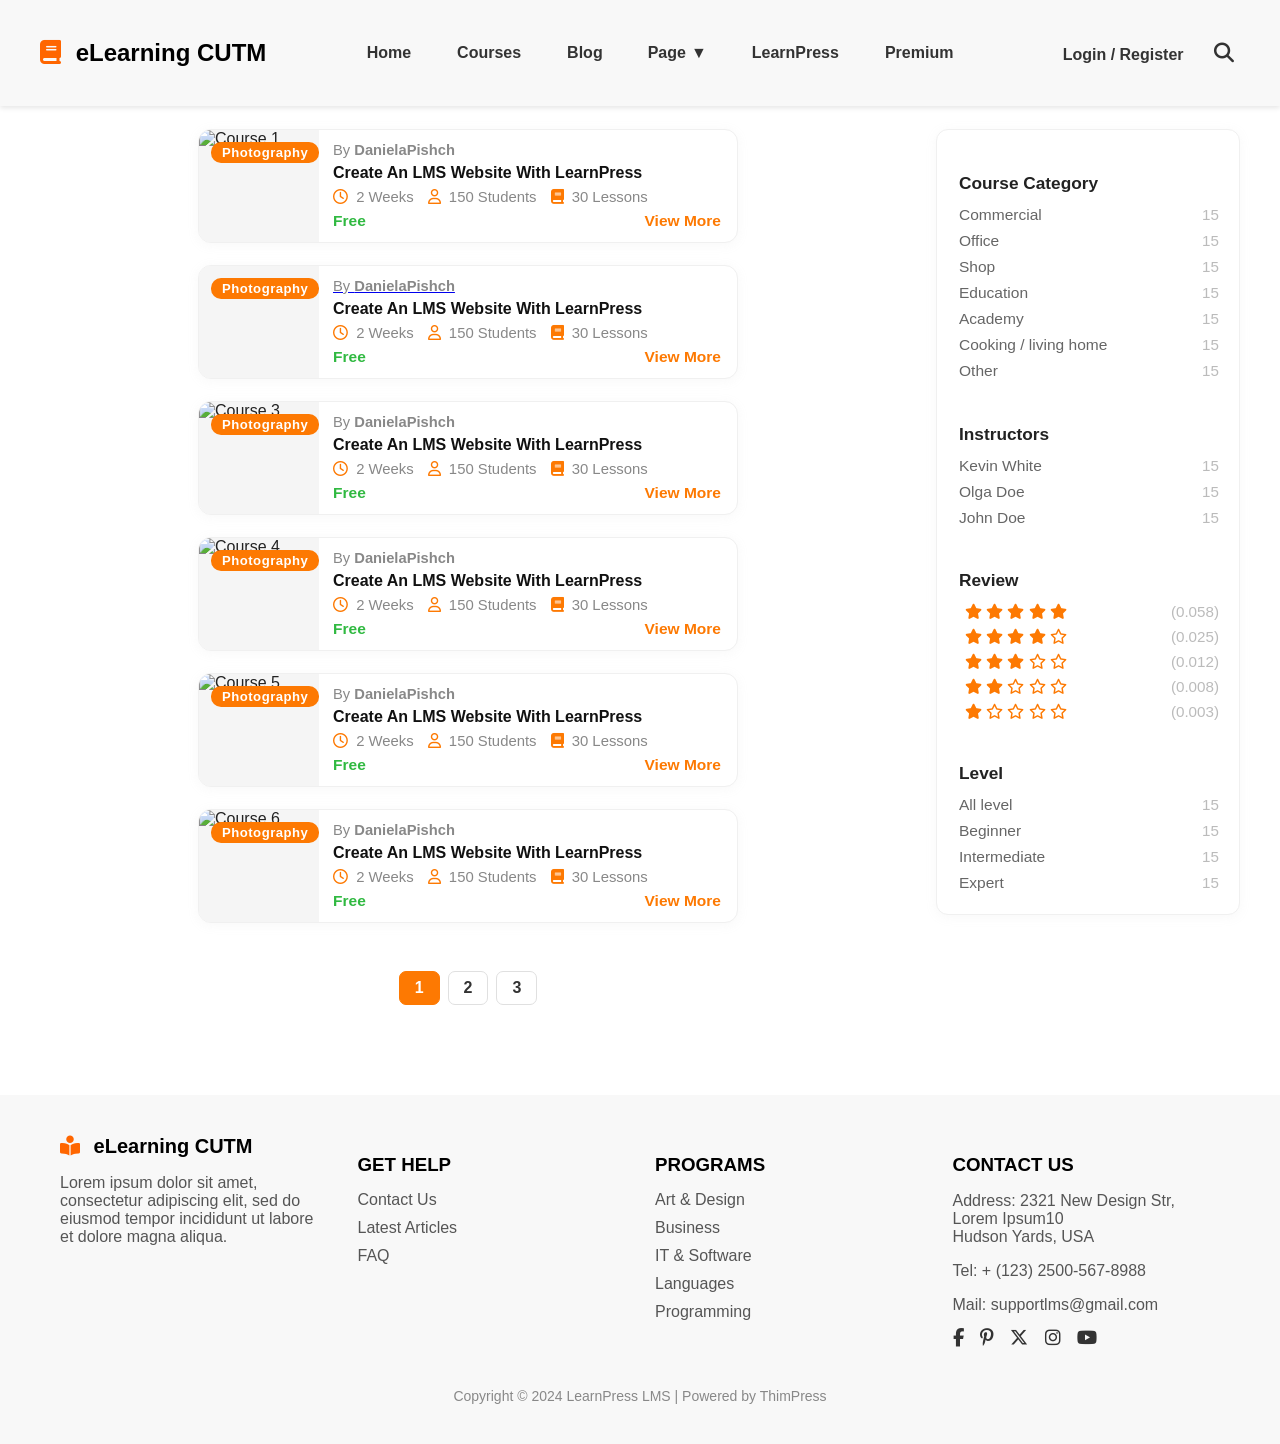
==== courses.html @ 87c34649 "Am adaugat intregul site final" ====
<!DOCTYPE html>
<html lang="en">
<head>
    <meta charset="UTF-8">
    <meta name="viewport" content="width=device-width, initial-scale=1.0">
    <title>All Courses - eLearning CUTM</title>
    <link rel="stylesheet" href="course.css">
    <!-- Font Awesome for icons -->
    <link rel="stylesheet" href="https://cdnjs.cloudflare.com/ajax/libs/font-awesome/6.4.2/css/all.min.css">
</head>
<body>
    <header>
        <div class="logo">
          <i class="fas fa-book" style="color: #ff6600; margin-right: 8px;"></i> 
          eLearning CUTM
        </div>
          <nav>
              <ul class="nav-menu">
                  <li><a href="#">Home</a></li>
                  <li><a href="./courses.html" target="_blank">Courses</a></li>
                  <li><a href="#">Blog</a></li>
                  <li class="dropdown">
                    <a href="#">Page <span>&#9660;</span></a>
                    <ul class="dropdown-menu">
                        <li><a href="#">Option 1</a></li>
                        <li><a href="#">Option 2</a></li>
                        <li><a href="#">Option 3</a></li>
                    </ul>
                </li>
                  <li><a href="#">LearnPress</a></li>
                  <li><a href="#">Premium</a></li>
              </ul>
          </nav>
          <div class="auth-links">
              <a href="#">Login / Register</a>
              <button class="search-icon">
                <i class="fa fa-search"></i> 
            </button>
          </div>
  
      </header>

    <main class="courses-main">
        <div class="courses-breadcrumb">
            <span>Course</span>
            <i class="fa-solid fa-chevron-right"></i>
            <span>All Courses</span>
        </div>
        <section class="all-courses-section">
            <div class="all-courses-header">
                <h1>All Courses</h1>
                <div class="courses-search-sort">
                    <input type="text" placeholder="Search..." class="courses-search-input"/>
                    <div class="courses-view-options">
                        <i class="fa-solid fa-th"></i>
                        <i class="fa-solid fa-list"></i>
                    </div>
                </div>
            </div>
            <div class="courses-content">
                <div class="courses-list">
                    <!-- Course Card 1 -->
                    <div class="course-card">
                        <div class="course-thumb">
                            <img src="https://img.freepik.com/free-vector/online-learning-concept-illustration_114360-5327.jpg?w=500" alt="Course 1">
                            <span class="course-category">Photography</span>
                        </div>
                        <div class="course-info">
                            <div class="course-meta">
                                <span>By <b>DanielaPishch</b></span>
                            </div>
                            <a class="course-title" href="https://www.oceantheme.org/images/extensions-wp/thimpress/learnpress-certificates.jpg">Create An LMS Website With LearnPress</a>
                            <div class="course-details">
                                <span><i class="fa-regular fa-clock"></i> 2 Weeks</span>
                                <span><i class="fa-regular fa-user"></i> 150 Students</span>
                                <span><i class="fa-solid fa-book"></i> 30 Lessons</span>
                            </div>
                            <div class="course-bottom">
                                <span class="course-price">Free</span>
                                <a href="#" class="course-view-more">View More</a>
                            </div>
                        </div>
                    </div>
                    <!-- Course Card 2 -->
                    <div class="course-card">
                        <div class="course-thumb">
                            <a  href="https://thimpress.com/wp-content/uploads/2023/09/eduma-marketplace-demo-970-300.webp" alt="Course 2">
                            <span class="course-category">Photography</span>
                        </div>
                        <div class="course-info">
                            <div class="course-meta">
                                <span>By <b>DanielaPishch</b></span>
                            </div>
                            <a class="course-title" href="#">Create An LMS Website With LearnPress</a>
                            <div class="course-details">
                                <span><i class="fa-regular fa-clock"></i> 2 Weeks</span>
                                <span><i class="fa-regular fa-user"></i> 150 Students</span>
                                <span><i class="fa-solid fa-book"></i> 30 Lessons</span>
                            </div>
                            <div class="course-bottom">
                                <span class="course-price">Free</span>
                                <a href="#" class="course-view-more">View More</a>
                            </div>
                        </div>
                    </div>
                    <!-- Course Card 3 -->
                    <div class="course-card">
                        <div class="course-thumb">
                            <img src="https://img.freepik.com/free-photo/side-view-woman-reading-book_23-2149300643.jpg?w=500" alt="Course 3">
                            <span class="course-category">Photography</span>
                        </div>
                        <div class="course-info">
                            <div class="course-meta">
                                <span>By <b>DanielaPishch</b></span>
                            </div>
                            <a class="course-title" href="#">Create An LMS Website With LearnPress</a>
                            <div class="course-details">
                                <span><i class="fa-regular fa-clock"></i> 2 Weeks</span>
                                <span><i class="fa-regular fa-user"></i> 150 Students</span>
                                <span><i class="fa-solid fa-book"></i> 30 Lessons</span>
                            </div>
                            <div class="course-bottom">
                                <span class="course-price">Free</span>
                                <a href="#" class="course-view-more">View More</a>
                            </div>
                        </div>
                    </div>
                    <!-- Course Card 4 -->
                    <div class="course-card">
                        <div class="course-thumb">
                            <img src="https://img.freepik.com/free-photo/portrait-student-girl_23-2148207059.jpg?w=500" alt="Course 4">
                            <span class="course-category">Photography</span>
                        </div>
                        <div class="course-info">
                            <div class="course-meta">
                                <span>By <b>DanielaPishch</b></span>
                            </div>
                            <a class="course-title" href="#">Create An LMS Website With LearnPress</a>
                            <div class="course-details">
                                <span><i class="fa-regular fa-clock"></i> 2 Weeks</span>
                                <span><i class="fa-regular fa-user"></i> 150 Students</span>
                                <span><i class="fa-solid fa-book"></i> 30 Lessons</span>
                            </div>
                            <div class="course-bottom">
                                <span class="course-price">Free</span>
                                <a href="#" class="course-view-more">View More</a>
                            </div>
                        </div>
                    </div>
                    <!-- Course Card 5 -->
                    <div class="course-card">
                        <div class="course-thumb">
                            <img src="https://img.freepik.com/free-photo/close-up-hand-writing-notebook_23-2149300727.jpg?w=500" alt="Course 5">
                            <span class="course-category">Photography</span>
                        </div>
                        <div class="course-info">
                            <div class="course-meta">
                                <span>By <b>DanielaPishch</b></span>
                            </div>
                            <a class="course-title" href="#">Create An LMS Website With LearnPress</a>
                            <div class="course-details">
                                <span><i class="fa-regular fa-clock"></i> 2 Weeks</span>
                                <span><i class="fa-regular fa-user"></i> 150 Students</span>
                                <span><i class="fa-solid fa-book"></i> 30 Lessons</span>
                            </div>
                            <div class="course-bottom">
                                <span class="course-price">Free</span>
                                <a href="#" class="course-view-more">View More</a>
                            </div>
                        </div>
                    </div>
                    <!-- Course Card 6 -->
                    <div class="course-card">
                        <div class="course-thumb">
                            <img src="https://img.freepik.com/free-photo/woman-studying-library_23-2149300637.jpg?w=500" alt="Course 6">
                            <span class="course-category">Photography</span>
                        </div>
                        <div class="course-info">
                            <div class="course-meta">
                                <span>By <b>DanielaPishch</b></span>
                            </div>
                            <a class="course-title" href="#">Create An LMS Website With LearnPress</a>
                            <div class="course-details">
                                <span><i class="fa-regular fa-clock"></i> 2 Weeks</span>
                                <span><i class="fa-regular fa-user"></i> 150 Students</span>
                                <span><i class="fa-solid fa-book"></i> 30 Lessons</span>
                            </div>
                            <div class="course-bottom">
                                <span class="course-price">Free</span>
                                <a href="#" class="course-view-more">View More</a>
                            </div>
                        </div>
                    </div>
                    <!-- Pagination -->
                    <div class="courses-pagination">
                        <a href="#" class="active">1</a>
                        <a href="#">2</a>
                        <a href="#">3</a>
                    </div>
                </div>
                <aside class="courses-sidebar">
                    <div class="sidebar-block">
                        <h3>Course Category</h3>
                        <ul>
                            
                            <li>Commercial <span>15</span></li>
                            <li>Office <span>15</span></li>
                            <li>Shop <span>15</span></li>
                            <li>Education <span>15</span></li>
                            <li>Academy <span>15</span></li>
                            <li>Cooking / living home <span>15</span></li>
                            <li>Other <span>15</span></li>
                        </ul>
                    
                    </div>
                    <div class="sidebar-block">
                        <h3>Instructors</h3>
                        <ul>
                            <li>Kevin White <span>15</span></li>
                            <li>Olga Doe <span>15</span></li>
                            <li>John Doe <span>15</span></li>
                        </ul>
                    </div>
                    <div class="sidebar-block">
                        <h3>Review</h3>
                        <ul class="sidebar-review-list">
                            <li>
                                <span class="star-list">
                                    <i class="fa-solid fa-star"></i>
                                    <i class="fa-solid fa-star"></i>
                                    <i class="fa-solid fa-star"></i>
                                    <i class="fa-solid fa-star"></i>
                                    <i class="fa-solid fa-star"></i>
                                </span>
                                <span>(0.058)</span>
                            </li>
                            <li>
                                <span class="star-list">
                                    <i class="fa-solid fa-star"></i>
                                    <i class="fa-solid fa-star"></i>
                                    <i class="fa-solid fa-star"></i>
                                    <i class="fa-solid fa-star"></i>
                                    <i class="fa-regular fa-star"></i>
                                </span>
                                <span>(0.025)</span>
                            </li>
                            <li>
                                <span class="star-list">
                                    <i class="fa-solid fa-star"></i>
                                    <i class="fa-solid fa-star"></i>
                                    <i class="fa-solid fa-star"></i>
                                    <i class="fa-regular fa-star"></i>
                                    <i class="fa-regular fa-star"></i>
                                </span>
                                <span>(0.012)</span>
                            </li>
                            <li>
                                <span class="star-list">
                                    <i class="fa-solid fa-star"></i>
                                    <i class="fa-solid fa-star"></i>
                                    <i class="fa-regular fa-star"></i>
                                    <i class="fa-regular fa-star"></i>
                                    <i class="fa-regular fa-star"></i>
                                </span>
                                <span>(0.008)</span>
                            </li>
                            <li>
                                <span class="star-list">
                                    <i class="fa-solid fa-star"></i>
                                    <i class="fa-regular fa-star"></i>
                                    <i class="fa-regular fa-star"></i>
                                    <i class="fa-regular fa-star"></i>
                                    <i class="fa-regular fa-star"></i>
                                </span>
                                <span>(0.003)</span>
                            </li>
                        </ul>
                    </div>
                    <div class="sidebar-block">
                        <h3>Level</h3>
                        <ul>
                            <li>All level <span>15</span></li>
                            <li>Beginner <span>15</span></li>
                            <li>Intermediate <span>15</span></li>
                            <li>Expert <span>15</span></li>
                        </ul>
                    </div>
                </aside>
            </div>
        </section>
    </main>

    <footer>
        <div class="footer-container">
            <div class="footer-column">
                <div class="footer-logo">
                    <i class="fas fa-book-reader"></i> eLearning CUTM
                </div>
                <p>Lorem ipsum dolor sit amet, consectetur adipiscing elit, sed do eiusmod tempor incididunt ut labore et dolore magna aliqua.</p>
            </div>
    
            <div class="footer-column">
                <h3>GET HELP</h3>
                <a href="#">Contact Us</a>
                <a href="#">Latest Articles</a>
                <a href="#">FAQ</a>
            </div>
    
            <div class="footer-column">
                <h3>PROGRAMS</h3>
                <a href="#">Art & Design</a>
                <a href="#" >Business</a>
                <a href="#">IT & Software</a>
                <a href="#">Languages</a>
                <a href="#">Programming</a>
            </div>
    
            <div class="footer-column">
                <h3>CONTACT US</h3>
                <p>Address: 2321 New Design Str, Lorem Ipsum10<br>Hudson Yards, USA</p>
                <p>Tel: + (123) 2500-567-8988</p>
                <p>Mail: supportlms@gmail.com</p>
                <div class="footer-social">
                    <i class="fab fa-facebook-f"></i>
                    <i class="fab fa-pinterest-p"></i>
                    <i class="fab fa-x-twitter"></i>
                    <i class="fab fa-instagram"></i>
                    <i class="fab fa-youtube"></i>
                </div>
            </div>
        </div>
    
        <div class="footer-bottom">
            Copyright © 2024 LearnPress LMS | Powered by ThimPress
        </div>
    </footer>
</body>
</html>
---- course.css ----
body {
    margin: 0;
    font-family: 'Segoe UI', 'Arial', sans-serif;
    background: #fff;
    color: #222;
}

header {
    position: fixed;
top: 0;
left: 0;
right: 0;
background: #f8f8f8;
padding: 20px 40px;
display: flex;
align-items: center;
justify-content: space-between;
box-shadow: 0 2px 5px rgba(0,0,0,0.1);
z-index: 999;
  }
  .logo {
      font-size: 24px;
      font-weight: bold;
      color:#000;
      flex: 1;
  }
  .nav-menu {
      list-style: none;
      display: flex;
      gap: 20px;
      justify-content: center;
      align-items: center;
      flex: 2;
    
  }
.nav-menu .dropdown {
position: relative;
}

.nav-menu .dropdown a {
text-decoration: none;
color: #333;
font-weight: bold;
padding: 7px 11px;
border: 1px solid transparent;
border-radius: 5px;
display: flex;
align-items: center;
gap: 5px;
}

.nav-menu .dropdown a:hover {
background-color: #ff6600;
color: white;
border-color: #ff6600;
}
.dropdown-menu {
display: none;
position: absolute;
top: 100%;
left: 0;
background: #fff;
box-shadow: 0 2px 5px rgba(0, 0, 0, 0.1);
list-style: none;
padding: 0;
margin: 0;
width: 200px;
border-radius: 5px;
}

.dropdown-menu li {
border-bottom: 1px solid #eee;
}

.dropdown-menu li a {
display: block;
padding: 10px;
color: #333;
text-decoration: none;
}

.dropdown-menu li a:hover {
background-color: #f4f4f4;
}

.dropdown:hover .dropdown-menu {
display: block;
}
    
.search-icon {
background: transparent;
border: none;
color: #333;
font-size: 18px;
cursor: pointer;
display: inline-flex;
align-items: center;
justify-content: center;
margin-left: 20px; 
}

.search-icon i {
font-size: 20px;
}
.search-icon:hover {
color: #ff6600;
}




  .nav-menu li a {
      text-decoration: none;
      color: #333;
      font-weight: bold;
      padding: 8px 12px;
      border: 1px solid transparent;
      border-radius: 5px;
      transition: all 0.3s ease;
  }
  .nav-menu li a:hover {
      background-color: #ff6600;
      color: white;
      border-color: #ff6600;
  }
  .auth-links {
      flex: 1;
      text-align: right;
  }
  .auth-links a {
      text-decoration: none;
      color: #333;
      font-weight: bold;
  }

/* === BREADCRUMB === */
.courses-breadcrumb {
    max-width: 1200px;
    margin: 0 auto 16px auto;
    color: #888;
    font-size: 0.97em;
    display: flex;
    align-items: center;
    gap: 7px;
    padding-left: 18px;
    padding-top: 25px;
}
.courses-breadcrumb i {
    font-size: 0.9em;
}

/* === ALL COURSES HEADER === */
.all-courses-header {
    position: relative;
    min-height: 52px;
    margin-bottom: 18px;
    max-width: 1200px;
    margin-left: auto;
    margin-right: auto;
}
.all-courses-header h1 {
    font-size: 2em;
    color: #222;
    font-weight: bold;
    margin: 0;
    position: absolute;
    left: 0;
    top: 0;
}
.courses-search-sort {
    display: flex;
    align-items: center;
    gap: 14px;
    margin-left: auto;
    position: absolute;
    right: 0;
    top: 0;
}
.courses-search-input {
    padding: 7px 14px;
    border: 1px solid #e0e0e0;
    border-radius: 6px;
    font-size: 1em;
    outline: none;
}
.courses-view-options i {
    color: #fd7902;
    background: #fff;
    padding: 6px 7px;
    border-radius: 4px;
    font-size: 1.1em;
    margin-right: 2px;
    cursor: pointer;
    border: 1px solid #e0e0e0;
}

/* === COURSES PAGE LAYOUT === */
.courses-main {
    padding-top: 0;
    background: #fff;
    min-height: 100vh;
}
.all-courses-section {
    max-width: 1200px;
    margin: 0 auto;
    padding: 0 0 40px 0;
}
.courses-content {
    display: flex;
    justify-content: center;
    align-items: flex-start;
    gap: 40px;
}
.courses-list {
    width: 100%;
    max-width: 540px;
    margin: 0 auto;
    display: flex;
    flex-direction: column;
    gap: 22px;
}
.course-card {
    display: flex;
    background: #fff;
    border-radius: 13px;
    box-shadow: 0 2px 12px rgba(180,180,180,0.09);
    overflow: hidden;
    border: 1px solid #f0f0f0;
    min-height: 112px;
    transition: box-shadow 0.15s;
    max-width: 540px;
}
.course-card:hover {
    box-shadow: 0 6px 18px rgba(230,126,34,0.13);
}
.course-thumb {
    position: relative;
    width: 120px;
    min-width: 120px;
    max-width: 120px;
    background: #f5f5f5;
    display: flex;
    align-items: center;
    justify-content: center;
    overflow: hidden;
}
.course-thumb img {
    width: 100%;
    height: 100%;
    object-fit: cover;
    min-height: 112px;
}
.course-category {
    position: absolute;
    top: 12px;
    left: 12px;
    background: #fd7902;
    color: #fff;
    font-size: 0.82em;
    padding: 3px 11px;
    border-radius: 10px;
    font-weight: 600;
    letter-spacing: 0.5px;
}
.course-info {
    flex: 1 1 0;
    padding: 12px 16px 12px 14px;
    display: flex;
    flex-direction: column;
    justify-content: space-between;
}
.course-meta {
    color: #888;
    font-size: 0.92em;
    margin-bottom: 4px;
}
.course-title {
    font-size: 1em;
    font-weight: 700;
    color: #111;
    text-decoration: none;
    margin-bottom: 6px;
    display: inline-block;
    transition: color 0.15s;
}
.course-title:hover {
    color: #fd7902;
}
.course-details {
    display: flex;
    gap: 14px;
    margin-bottom: 5px;
    color: #888;
    font-size: 0.93em;
}
.course-details i {
    color: #fd7902;
    margin-right: 4px;
}
.course-bottom {
    display: flex;
    justify-content: space-between;
    align-items: center;
}
.course-price {
    color: #30b941;
    font-weight: 700;
    font-size: 0.97em;
}
.course-view-more {
    color: #fd7902;
    font-weight: 600;
    text-decoration: none;
    font-size: 0.97em;
    transition: text-decoration 0.14s;
}
.course-view-more:hover {
    text-decoration: underline;
}
.courses-pagination {
    display: flex;
    gap: 8px;
    margin: 26px 0 0 0;
    justify-content: center;
}
.courses-pagination a {
    display: inline-block;
    padding: 7px 15px;
    border-radius: 7px;
    border: 1px solid #e0e0e0;
    color: #333;
    font-weight: 600;
    background: #fff;
    text-decoration: none;
    transition: background 0.15s, color 0.15s;
}
.courses-pagination a.active,
.courses-pagination a:hover {
    background: #fd7902;
    color: #fff;
    border-color: #fd7902;
}

/* === SIDEBAR === */
.courses-sidebar {
    width: 260px;
    min-width: 220px;
    max-width: 270px;
    background: #fff;
    border-radius: 12px;
    box-shadow: 0 2px 12px rgba(180,180,180,0.09);
    padding: 26px 20px 22px 22px;
    border: 1px solid #f0f0f0;
    display: flex;
    flex-direction: column;
    gap: 26px;
    height: fit-content;
    margin-top: 0;
}
.sidebar-block h3 {
    margin-bottom: 12px;
    font-size: 1.08em;
    font-weight: 700;
    color: #222;
}
.sidebar-block ul {
    list-style: none;
    padding: 0;
    margin: 0;
}
.sidebar-block ul li {
    display: flex;
    justify-content: space-between;
    color: #666;
    font-size: 0.97em;
    margin-bottom: 8px;
}
.sidebar-block ul li:last-child {
    margin-bottom: 0;
}
.sidebar-block ul li span {
    color: #bbb;
    font-size: 0.98em;
    font-weight: 400;
    margin-left: 6px;
}
.sidebar-review-list .star-list {
    color: #fd7902;
    margin-right: 8px;
}
.sidebar-review-list li {
    align-items: center;
    gap: 6px;
    font-size: 1em;
}


footer {
    background-color: #f8f8f8;
    padding: 40px 60px;
    margin-top: 50px;
    font-family: 'Roboto', sans-serif;
}

.footer-container {
    display: flex;
    justify-content: space-between;
    flex-wrap: wrap;
    gap: 30px;
}

.footer-column {
    flex: 1;
    min-width: 200px;
}

.footer-column h3 {
    color: #000;
    margin-bottom: 15px;
}

.footer-column p, 
.footer-column a {
    color: #555;
    text-decoration: none;
    margin-bottom: 10px;
    display: block;
}

.footer-column a:hover {
    color: #ff6600;
}

.footer-logo {
    color: #000;
    font-size: 20px;
    font-weight: bold;
}

.footer-logo i {
    color: #ff6600;
    margin-right: 8px;
}

.footer-bottom {
    text-align: center;
    margin-top: 40px;
    font-size: 14px;
    color: #888;
}

.footer-social {
    margin-top: 15px;
}

.footer-social i {
    font-size: 18px;
    margin-right: 12px;
    color: #333;
    cursor: pointer;
}

.footer-social i:hover {
    color: #ff6600;
}

@media (max-width: 1100px) {
    .courses-content {
        flex-direction: column;
        align-items: center;
        gap: 36px;
    }
    .courses-list, .course-card {
        max-width: 98vw;
    }
    .courses-sidebar {
        width: 100%;
        max-width: 100%;
        margin-top: 30px;
    }
    .footer-main {
        flex-direction: column;
        gap: 20px;
        padding: 30px 12px 16px 12px;
    }
}
@media (max-width: 700px) {
    .header .container {
        flex-direction: column;
        height: auto;
        gap: 14px;
        padding: 0 8px;
    }
    .nav {
        flex-wrap: wrap;
        gap: 13px;
    }
    .all-courses-header {
        flex-direction: column;
        align-items: flex-start;
        min-height: auto;
        gap: 16px;
        position: static;
    }
    .all-courses-header h1,
    .courses-search-sort {
        position: static;
        margin: 0 0 0 0;
    }
    .courses-search-sort {
        margin-left: 0;
        margin-top: 10px;
    }
    .courses-content {
        gap: 18px;
    }
}
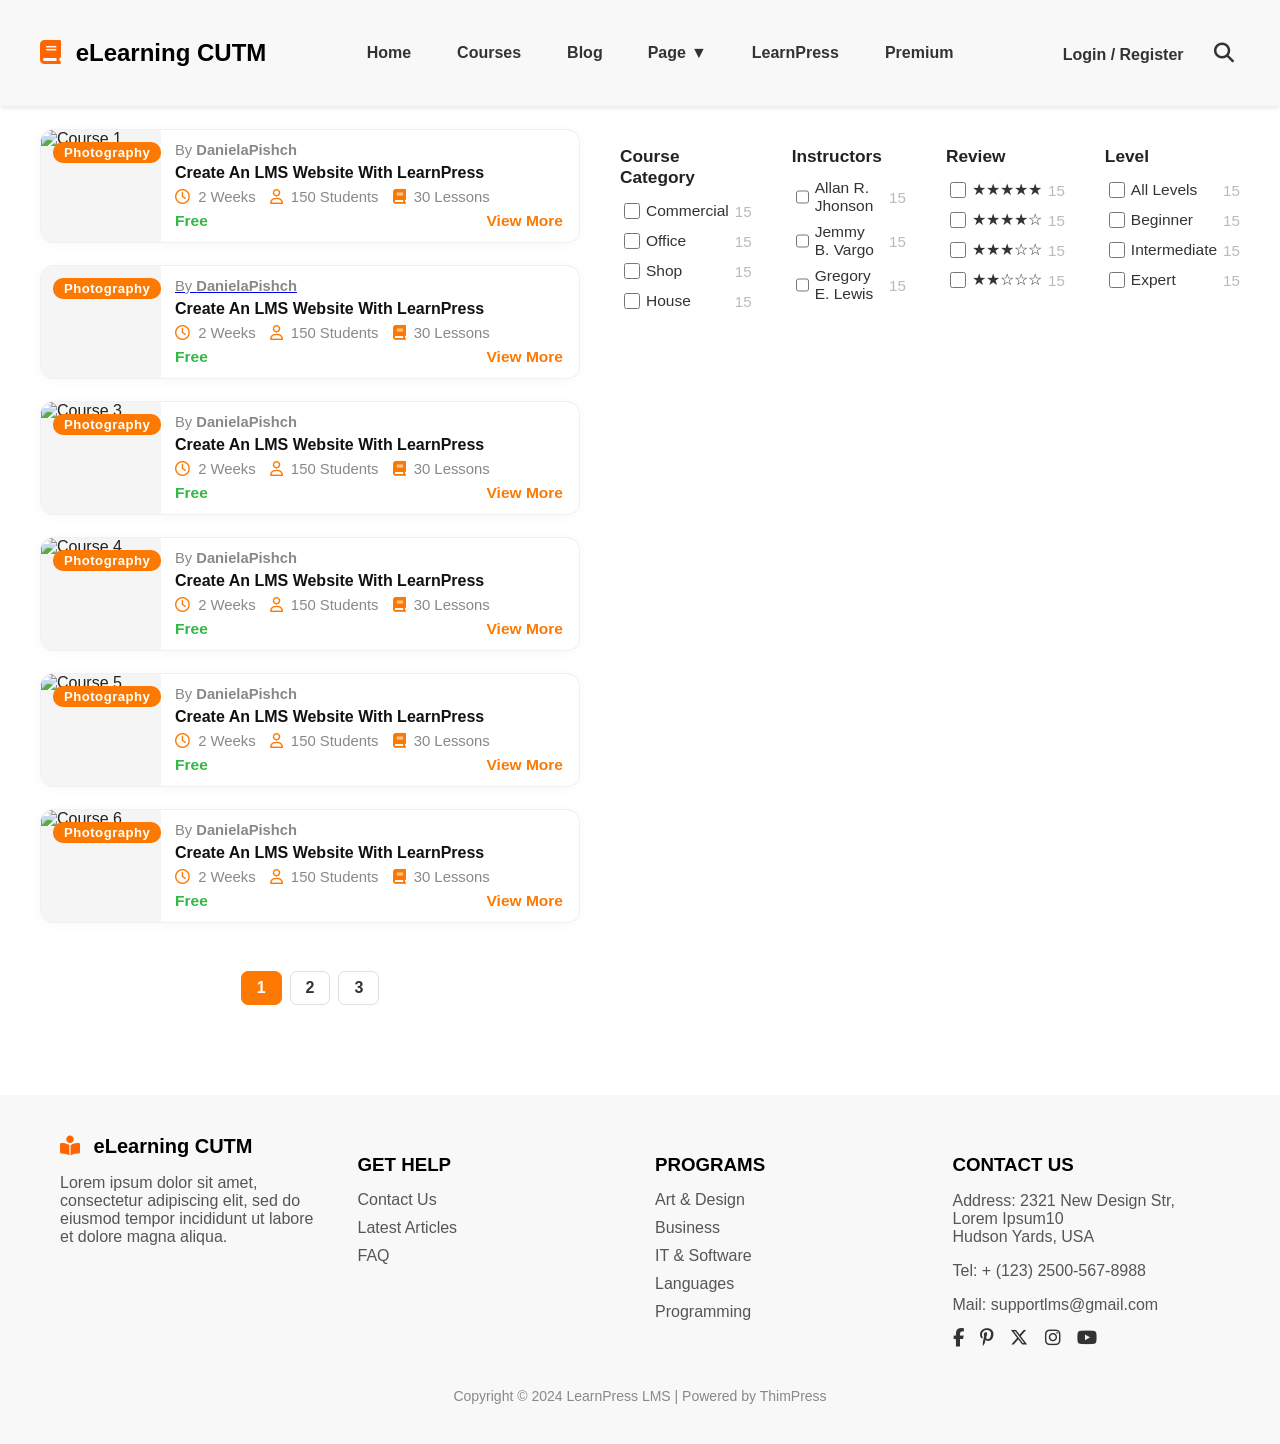
==== commit 92716c7a: "Am schimbat partea de categorii am adaugat bifele" ====
--- a/courses.html
+++ b/courses.html
@@ -6,7 +6,7 @@
     <meta name="viewport" content="width=device-width, initial-scale=1.0">
     <title>All Courses - eLearning CUTM</title>
     <link rel="stylesheet" href="course.css">
-    <!-- Font Awesome for icons -->
+
     <link rel="stylesheet" href="https://cdnjs.cloudflare.com/ajax/libs/font-awesome/6.4.2/css/all.min.css">
 </head>
 <body>
@@ -14,7 +14,7 @@
         <div class="logo">
           <i class="fas fa-book" style="color: #ff6600; margin-right: 8px;"></i> 
           eLearning CUTM
-        </div>
+        </div>          
           <nav>
               <ul class="nav-menu">
                   <li><a href="#">Home</a></li>
@@ -60,7 +60,7 @@
             </div>
             <div class="courses-content">
                 <div class="courses-list">
-                    <!-- Course Card 1 -->
+     
                     <div class="course-card">
                         <div class="course-thumb">
                             <img src="https://img.freepik.com/free-vector/online-learning-concept-illustration_114360-5327.jpg?w=500" alt="Course 1">
@@ -82,7 +82,7 @@
                             </div>
                         </div>
                     </div>
-                    <!-- Course Card 2 -->
+  
                     <div class="course-card">
                         <div class="course-thumb">
                             <a  href="https://thimpress.com/wp-content/uploads/2023/09/eduma-marketplace-demo-970-300.webp" alt="Course 2">
@@ -104,7 +104,7 @@
                             </div>
                         </div>
                     </div>
-                    <!-- Course Card 3 -->
+
                     <div class="course-card">
                         <div class="course-thumb">
                             <img src="https://img.freepik.com/free-photo/side-view-woman-reading-book_23-2149300643.jpg?w=500" alt="Course 3">
@@ -126,7 +126,7 @@
                             </div>
                         </div>
                     </div>
-                    <!-- Course Card 4 -->
+ 
                     <div class="course-card">
                         <div class="course-thumb">
                             <img src="https://img.freepik.com/free-photo/portrait-student-girl_23-2148207059.jpg?w=500" alt="Course 4">
@@ -148,7 +148,7 @@
                             </div>
                         </div>
                     </div>
-                    <!-- Course Card 5 -->
+   
                     <div class="course-card">
                         <div class="course-thumb">
                             <img src="https://img.freepik.com/free-photo/close-up-hand-writing-notebook_23-2149300727.jpg?w=500" alt="Course 5">
@@ -170,7 +170,7 @@
                             </div>
                         </div>
                     </div>
-                    <!-- Course Card 6 -->
+  
                     <div class="course-card">
                         <div class="course-thumb">
                             <img src="https://img.freepik.com/free-photo/woman-studying-library_23-2149300637.jpg?w=500" alt="Course 6">
@@ -199,94 +199,128 @@
                         <a href="#">3</a>
                     </div>
                 </div>
-                <aside class="courses-sidebar">
-                    <div class="sidebar-block">
-                        <h3>Course Category</h3>
-                        <ul>
-                            
-                            <li>Commercial <span>15</span></li>
-                            <li>Office <span>15</span></li>
-                            <li>Shop <span>15</span></li>
-                            <li>Education <span>15</span></li>
-                            <li>Academy <span>15</span></li>
-                            <li>Cooking / living home <span>15</span></li>
-                            <li>Other <span>15</span></li>
-                        </ul>
-                    
-                    </div>
-                    <div class="sidebar-block">
-                        <h3>Instructors</h3>
-                        <ul>
-                            <li>Kevin White <span>15</span></li>
-                            <li>Olga Doe <span>15</span></li>
-                            <li>John Doe <span>15</span></li>
-                        </ul>
-                    </div>
-                    <div class="sidebar-block">
-                        <h3>Review</h3>
-                        <ul class="sidebar-review-list">
-                            <li>
-                                <span class="star-list">
-                                    <i class="fa-solid fa-star"></i>
-                                    <i class="fa-solid fa-star"></i>
-                                    <i class="fa-solid fa-star"></i>
-                                    <i class="fa-solid fa-star"></i>
-                                    <i class="fa-solid fa-star"></i>
-                                </span>
-                                <span>(0.058)</span>
-                            </li>
-                            <li>
-                                <span class="star-list">
-                                    <i class="fa-solid fa-star"></i>
-                                    <i class="fa-solid fa-star"></i>
-                                    <i class="fa-solid fa-star"></i>
-                                    <i class="fa-solid fa-star"></i>
-                                    <i class="fa-regular fa-star"></i>
-                                </span>
-                                <span>(0.025)</span>
-                            </li>
-                            <li>
-                                <span class="star-list">
-                                    <i class="fa-solid fa-star"></i>
-                                    <i class="fa-solid fa-star"></i>
-                                    <i class="fa-solid fa-star"></i>
-                                    <i class="fa-regular fa-star"></i>
-                                    <i class="fa-regular fa-star"></i>
-                                </span>
-                                <span>(0.012)</span>
-                            </li>
-                            <li>
-                                <span class="star-list">
-                                    <i class="fa-solid fa-star"></i>
-                                    <i class="fa-solid fa-star"></i>
-                                    <i class="fa-regular fa-star"></i>
-                                    <i class="fa-regular fa-star"></i>
-                                    <i class="fa-regular fa-star"></i>
-                                </span>
-                                <span>(0.008)</span>
-                            </li>
-                            <li>
-                                <span class="star-list">
-                                    <i class="fa-solid fa-star"></i>
-                                    <i class="fa-regular fa-star"></i>
-                                    <i class="fa-regular fa-star"></i>
-                                    <i class="fa-regular fa-star"></i>
-                                    <i class="fa-regular fa-star"></i>
-                                </span>
-                                <span>(0.003)</span>
-                            </li>
-                        </ul>
-                    </div>
-                    <div class="sidebar-block">
-                        <h3>Level</h3>
-                        <ul>
-                            <li>All level <span>15</span></li>
-                            <li>Beginner <span>15</span></li>
-                            <li>Intermediate <span>15</span></li>
-                            <li>Expert <span>15</span></li>
-                        </ul>
-                    </div>
-                </aside>
+                <!-- Sidebar: Course Category -->
+<div class="sidebar-block">
+    <h3>Course Category</h3>
+    <ul class="filter-list">
+      <li>
+        <label>
+          <input type="checkbox" name="category" value="Commercial"> Commercial
+        </label>
+        <span>15</span>
+      </li>
+      <li>
+        <label>
+          <input type="checkbox" name="category" value="Office"> Office
+        </label>
+        <span>15</span>
+      </li>
+      <li>
+        <label>
+          <input type="checkbox" name="category" value="Shop"> Shop
+        </label>
+        <span>15</span>
+      </li>
+      <li>
+        <label>
+          <input type="checkbox" name="category" value="House"> House
+        </label>
+        <span>15</span>
+      </li>
+    </ul>
+  </div>
+  
+  <!-- Sidebar: Instructors -->
+  <div class="sidebar-block">
+    <h3>Instructors</h3>
+    <ul class="filter-list">
+      <li>
+        <label>
+          <input type="checkbox" name="instructor" value="Allan R. Jhonson"> Allan R. Jhonson
+        </label>
+        <span>15</span>
+      </li>
+      <li>
+        <label>
+          <input type="checkbox" name="instructor" value="Jemmy B. Vargo"> Jemmy B. Vargo
+        </label>
+        <span>15</span>
+      </li>
+      <li>
+        <label>
+          <input type="checkbox" name="instructor" value="Gregory E. Lewis"> Gregory E. Lewis
+        </label>
+        <span>15</span>
+      </li>
+    </ul>
+  </div>
+  
+  <!-- Sidebar: Review -->
+  <div class="sidebar-block">
+    <h3>Review</h3>
+    <ul class="filter-list">
+      <li>
+        <label>
+          <input type="checkbox" name="review" value="5">
+          ★★★★★
+        </label>
+        <span>15</span>
+      </li>
+      <li>
+        <label>
+          <input type="checkbox" name="review" value="4">
+          ★★★★☆
+        </label>
+        <span>15</span>
+      </li>
+      <li>
+        <label>
+          <input type="checkbox" name="review" value="3">
+          ★★★☆☆
+        </label>
+        <span>15</span>
+      </li>
+      <li>
+        <label>
+          <input type="checkbox" name="review" value="2">
+          ★★☆☆☆
+        </label>
+        <span>15</span>
+      </li>
+    </ul>
+  </div>
+  
+  <!-- Sidebar: Level -->
+  <div class="sidebar-block">
+    <h3>Level</h3>
+    <ul class="filter-list">
+      <li>
+        <label>
+          <input type="checkbox" name="level" value="All Levels"> All Levels
+        </label>
+        <span>15</span>
+      </li>
+      <li>
+        <label>
+          <input type="checkbox" name="level" value="Beginner"> Beginner
+        </label>
+        <span>15</span>
+      </li>
+      <li>
+        <label>
+          <input type="checkbox" name="level" value="Intermediate"> Intermediate
+        </label>
+        <span>15</span>
+      </li>
+      <li>
+        <label>
+          <input type="checkbox" name="level" value="Expert"> Expert
+        </label>
+        <span>15</span>
+      </li>
+    </ul>
+  </div>
+  
             </div>
         </section>
     </main>
--- a/course.css
+++ b/course.css
@@ -33,6 +33,39 @@
       flex: 2;
     
   }
+  .filter-list {
+    list-style: none;
+    padding: 0;
+    margin: 0;
+  }
+  
+  .filter-list li {
+    display: flex;
+    justify-content: space-between;
+    align-items: center;
+    margin-bottom: 10px;
+    font-size: 0.95rem;
+  }
+  
+  .filter-list input[type="checkbox"] {
+    margin-right: 6px;
+    accent-color: #fd7902;
+    width: 16px;
+    height: 16px;
+  }
+  
+  .filter-list label {
+    display: flex;
+    align-items: center;
+    color: #333;
+    cursor: pointer;
+  }
+  
+  .filter-list li span {
+    color: #999;
+    font-size: 0.9em;
+  }
+  
 .nav-menu .dropdown {
 position: relative;
 }
@@ -133,7 +166,6 @@
       font-weight: bold;
   }
 
-/* === BREADCRUMB === */
 .courses-breadcrumb {
     max-width: 1200px;
     margin: 0 auto 16px auto;
@@ -149,7 +181,7 @@
     font-size: 0.9em;
 }
 
-/* === ALL COURSES HEADER === */
+
 .all-courses-header {
     position: relative;
     min-height: 52px;
@@ -194,7 +226,6 @@
     border: 1px solid #e0e0e0;
 }
 
-/* === COURSES PAGE LAYOUT === */
 .courses-main {
     padding-top: 0;
     background: #fff;
@@ -341,7 +372,6 @@
     border-color: #fd7902;
 }
 
-/* === SIDEBAR === */
 .courses-sidebar {
     width: 260px;
     min-width: 220px;
